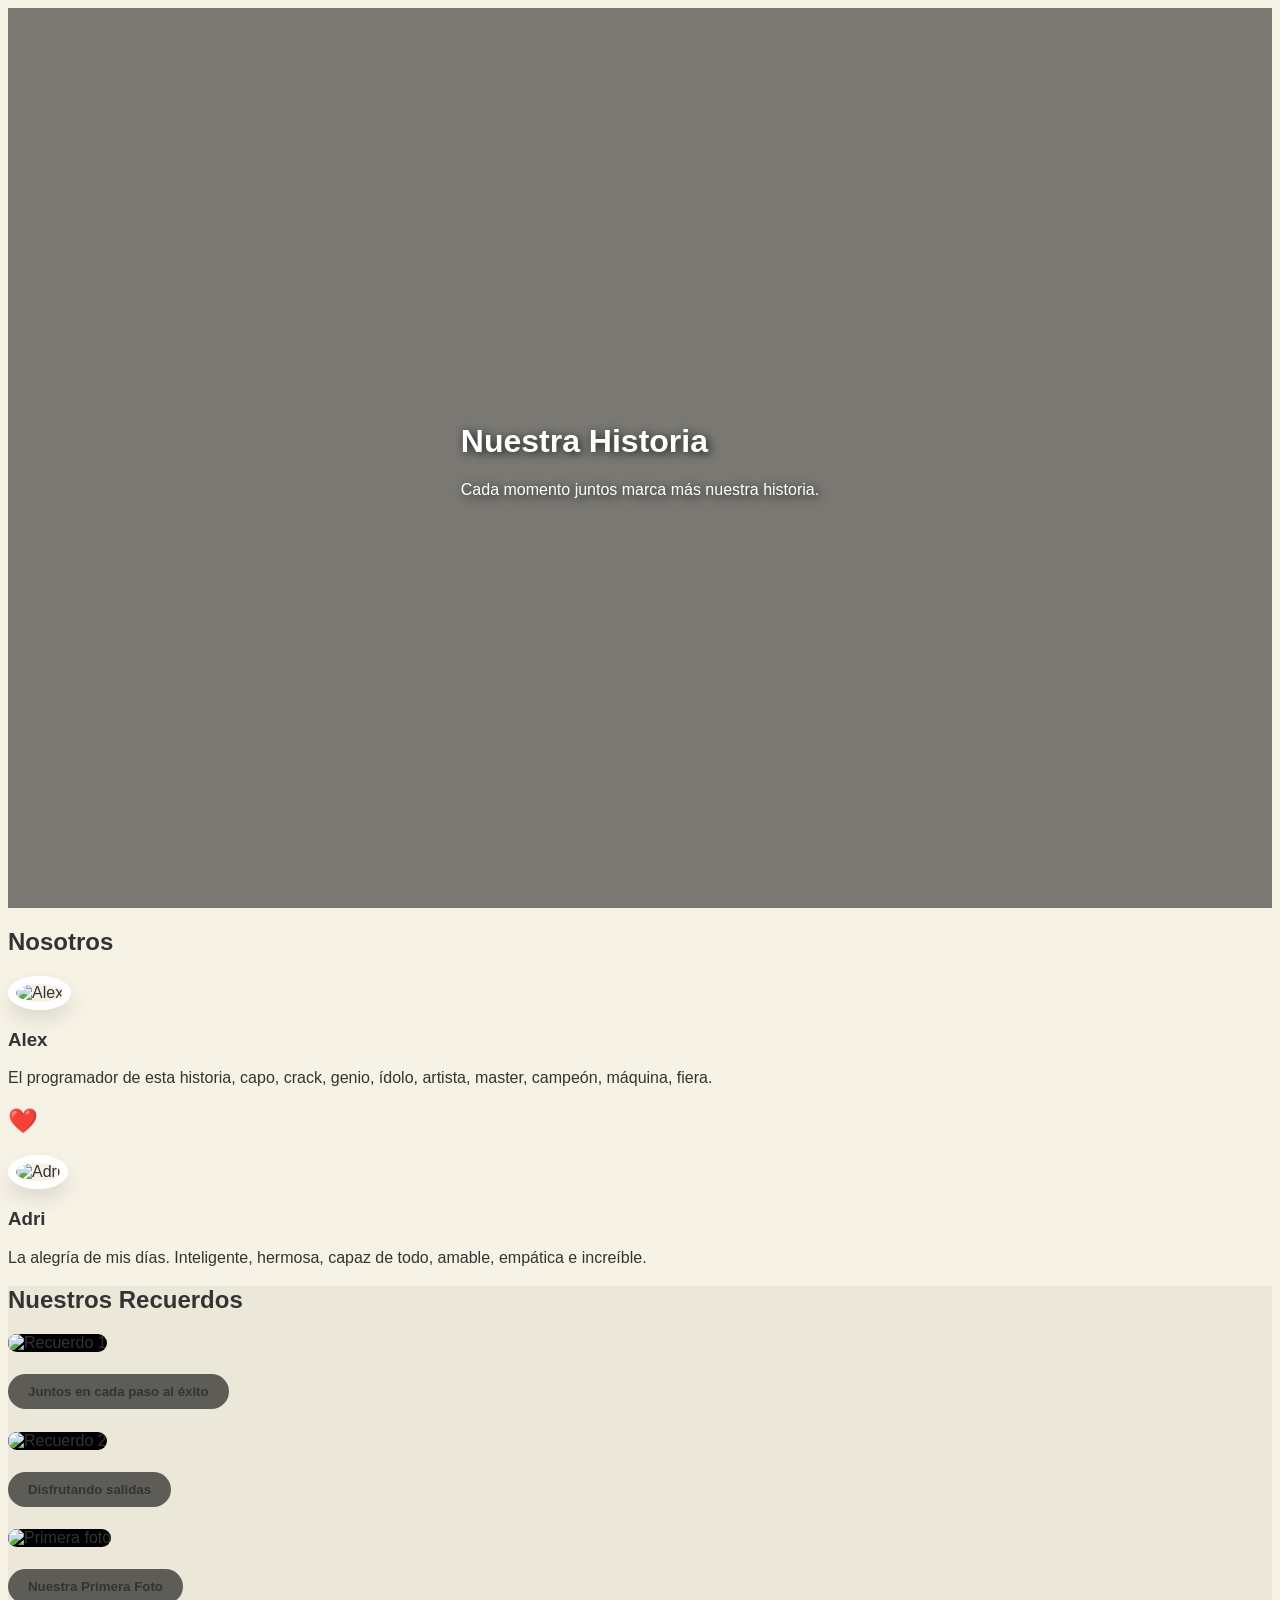
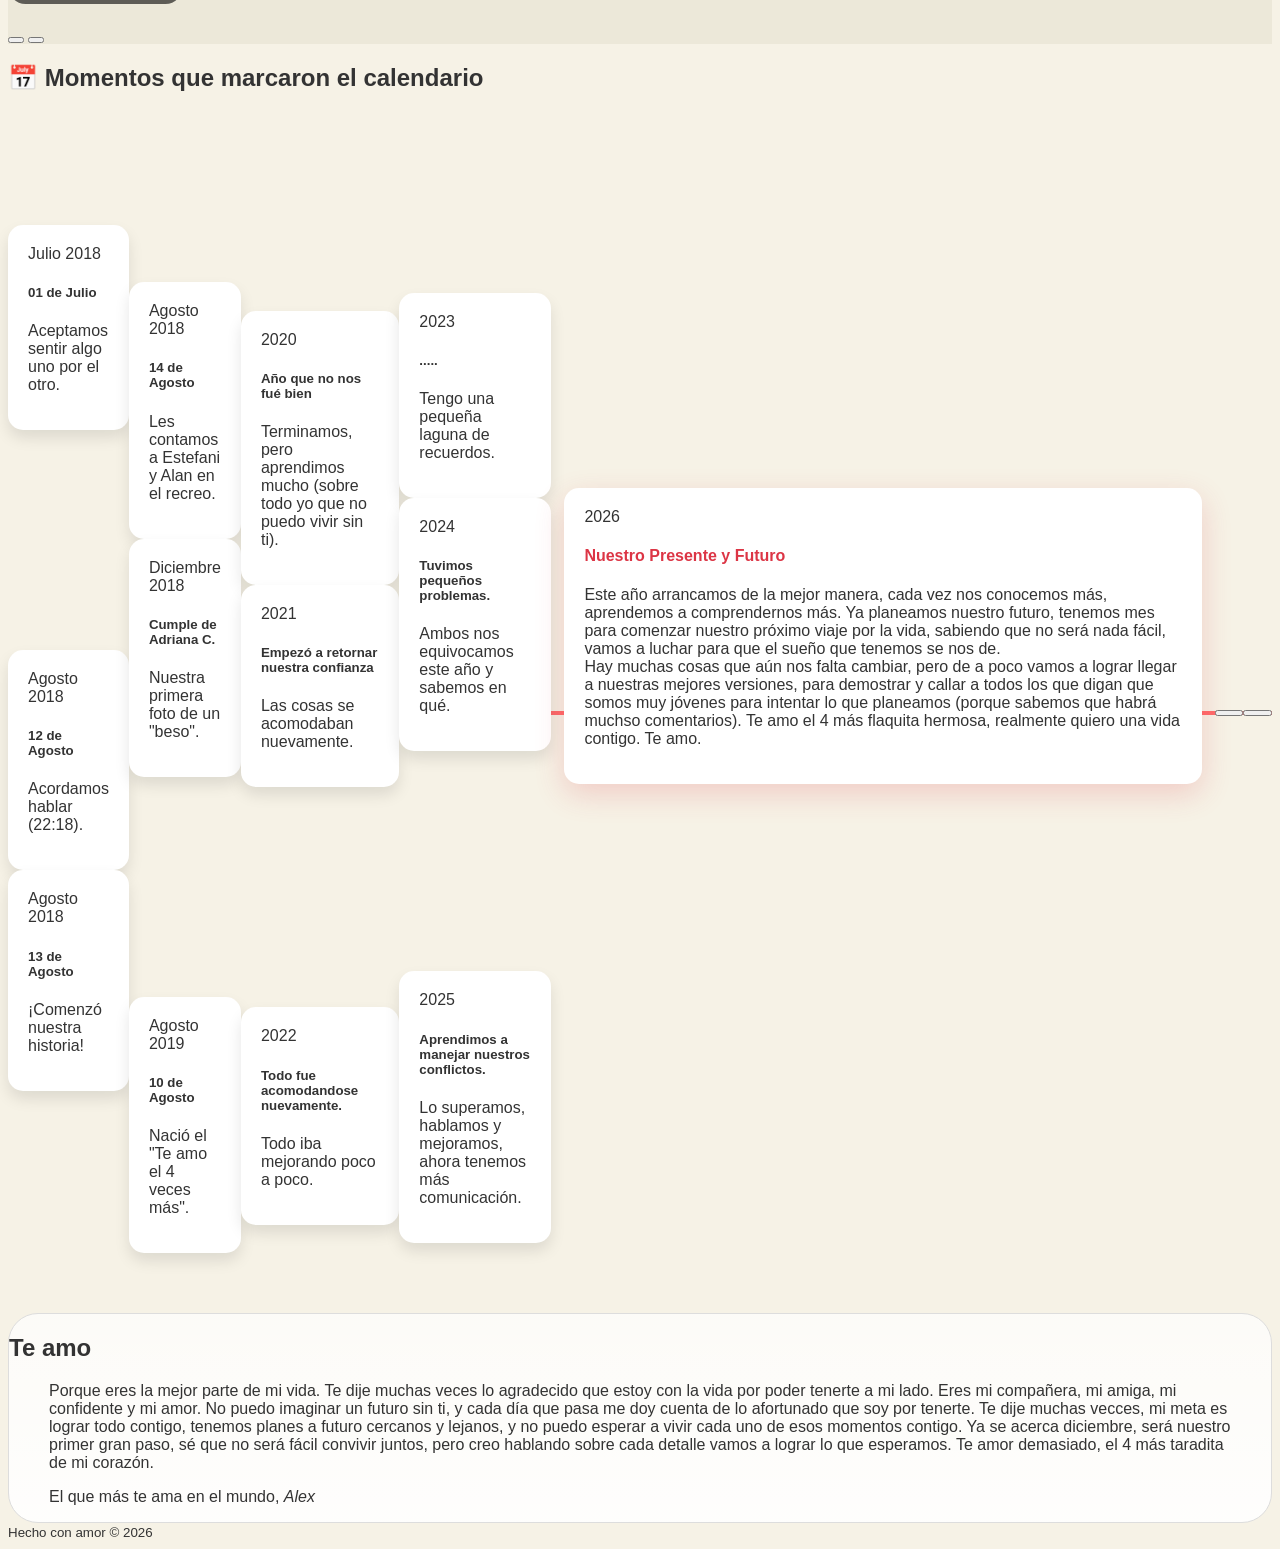
==== amor.html @ c2f92ced "Add files via upload" ====
<!DOCTYPE html>
<html lang="es">
<head>
    <meta charset="UTF-8">
    <meta name="viewport" content="width=device-width, initial-scale=1.0">
    <title>Nuestra Historia</title>
    <link rel="stylesheet" href="bootstrap/css/bootstrap.min.css">
    <link rel="stylesheet" href="main.css">
</head>
<body>
    <header class="hero-section">
        <div class="video-container">
            <video autoplay muted loop playsinline class="video-bg">
                <source src="fotos/portada/portada.mp4" type="video/mp4">
                Tu navegador no soporta video.
            </video>
            <div class="video-overlay"></div>
        </div>
        <div class="hero-content">
            <h1 class="display-2 fw-bold">Nuestra Historia</h1>
            <p class="lead fst-italic">Cada momento juntos marca más nuestra historia.</p>
        </div>
    </header>

    <section class="container py-5">
        <h2 class="text-center mb-5 font-monospace">Nosotros</h2>
        <div class="row text-center justify-content-center align-items-center">
            <div class="col-md-4 mb-4">
                <div class="profile-card">
                    <img src="fotos/alex.jpeg" class="profile-img mb-3" alt="Alex">
                    <h3>Alex</h3>
                    <p class="text-muted small px-3">El programador de esta historia, capo, crack, genio, ídolo, artista, master, campeón, máquina, fiera.</p>
                </div>
            </div>
            <div class="col-md-2 mb-4">
                <h1 class="display-4 text-danger animate-pulse">❤️</h1>
            </div>
            <div class="col-md-4 mb-4">
                <div class="profile-card">
                    <img src="fotos/adri.jpg" class="profile-img mb-3" alt="Adri">
                    <h3>Adri</h3>
                    <p class="text-muted small px-3">La alegría de mis días. Inteligente, hermosa, capaz de todo, amable, empática e increíble.</p>
                </div>
            </div>
        </div>
    </section>

    <section class="bg-recuerdos py-5"> 
        <div class="container">
            <h2 class="text-center mb-5">Nuestros Recuerdos</h2>
            <div id="carruselRecuerdos" class="carousel slide carousel-fade" data-bs-ride="carousel">
                <div class="carousel-inner">
                    <div class="carousel-item active">
                        <img src="fotos/1.jpg" class="image-recuerdo" alt="Recuerdo 1">
                        <div class="carousel-caption">
                            <h5 class="bg-dark-custom">Juntos en cada paso al éxito</h5>
                        </div>
                    </div>
                    <div class="carousel-item">
                        <img src="fotos/2.png" class="image-recuerdo" alt="Recuerdo 2">
                        <div class="carousel-caption">
                            <h5 class="bg-dark-custom">Disfrutando salidas</h5>
                        </div>
                    </div>
                    <div class="carousel-item">
                        <img src="fotos/primera-foto.jpeg" class="image-recuerdo" alt="Primera foto">
                        <div class="carousel-caption">
                            <h5 class="bg-dark-custom">Nuestra Primera Foto</h5>
                        </div>
                    </div>
                </div>
                <button class="carousel-control-prev" type="button" data-bs-target="#carruselRecuerdos" data-bs-slide="prev">
                    <span class="carousel-control-prev-icon p-3 bg-dark rounded-circle"></span>
                </button>
                <button class="carousel-control-next" type="button" data-bs-target="#carruselRecuerdos" data-bs-slide="next">
                    <span class="carousel-control-next-icon p-3 bg-dark rounded-circle"></span>
                </button>
            </div>
        </div>
    </section>

    <section class="container py-5 overflow-hidden">
        <h2 class="text-center mb-5">📅 Momentos que marcaron el calendario</h2>
        
        <div id="timelineCarousel" class="carousel slide" data-bs-ride="false">
            <div class="carousel-inner timeline-horizontal">
                <div class="timeline-line-bg"></div>

                <div class="carousel-item active">
                    <div class="row text-center">
                        <div class="col-md-4 timeline-node">
                            <div class="timeline-card card-up">
                                <span class="badge bg-danger mb-2">Julio 2018</span>
                                <h5>01 de Julio</h5>
                                <p>Aceptamos sentir algo uno por el otro.</p>
                            </div>
                        </div>
                        <div class="col-md-4 timeline-node">
                            <div class="timeline-card card-down">
                                <span class="badge bg-danger mb-2">Agosto 2018</span>
                                <h5>12 de Agosto</h5>
                                <p>Acordamos hablar (22:18).</p>
                            </div>
                        </div>
                        <div class="col-md-4 timeline-node">
                            <div class="timeline-card card-up">
                                <span class="badge bg-danger mb-2">Agosto 2018</span>
                                <h5>13 de Agosto</h5>
                                <p>¡Comenzó nuestra historia!</p>
                            </div>
                        </div>
                    </div>
                </div>

                <div class="carousel-item">
                    <div class="row text-center">
                        <div class="col-md-4 timeline-node">
                            <div class="timeline-card card-down">
                                <span class="badge bg-danger mb-2">Agosto 2018</span>
                                <h5>14 de Agosto</h5>
                                <p>Les contamos a Estefani y Alan en el recreo.</p>
                            </div>
                        </div>
                        <div class="col-md-4 timeline-node">
                            <div class="timeline-card card-up">
                                <span class="badge bg-danger mb-2">Diciembre 2018</span>
                                <h5>Cumple de Adriana C.</h5>
                                <p>Nuestra primera foto de un "beso".</p>
                            </div>
                        </div>
                        <div class="col-md-4 timeline-node">
                            <div class="timeline-card card-down">
                                <span class="badge bg-danger mb-2">Agosto 2019</span>
                                <h5>10 de Agosto</h5>
                                <p>Nació el "Te amo el 4 veces más".</p>
                            </div>
                        </div>
                    </div>
                </div>

                <div class="carousel-item">
                    <div class="row text-center">
                        <div class="col-md-4 timeline-node">
                            <div class="timeline-card card-down">
                                <span class="badge bg-danger mb-2">2020</span>
                                <h5>Año que no nos fué bien</h5>
                                <p>Terminamos, pero aprendimos mucho (sobre todo yo que no puedo vivir sin ti).</p>
                            </div>
                        </div>
                        <div class="col-md-4 timeline-node">
                            <div class="timeline-card card-up">
                                <span class="badge bg-danger mb-2">2021</span>
                                <h5>Empezó a retornar nuestra confianza</h5>
                                <p>Las cosas se acomodaban nuevamente.</p>
                            </div>
                        </div>
                        <div class="col-md-4 timeline-node">
                            <div class="timeline-card card-down">
                                <span class="badge bg-danger mb-2">2022</span>
                                <h5>Todo fue acomodandose nuevamente.</h5>
                                <p>Todo iba mejorando poco a poco.</p>
                            </div>
                        </div>
                    </div>
                </div>

                <div class="carousel-item">
                    <div class="row text-center">
                        <div class="col-md-4 timeline-node">
                            <div class="timeline-card card-down">
                                <span class="badge bg-danger mb-2">2023</span>
                                <h5>.....</h5>
                                <p>Tengo una pequeña laguna de recuerdos.</p>
                            </div>
                        </div>
                        <div class="col-md-4 timeline-node">
                            <div class="timeline-card card-up">
                                <span class="badge bg-danger mb-2">2024</span>
                                <h5>Tuvimos pequeños problemas.</h5>
                                <p>Ambos nos equivocamos este año y sabemos en qué.</p>
                            </div>
                        </div>
                        <div class="col-md-4 timeline-node">
                            <div class="timeline-card card-down">
                                <span class="badge bg-danger mb-2">2025</span>
                                <h5>Aprendimos a manejar nuestros conflictos.</h5>
                                <p>Lo superamos, hablamos y mejoramos, ahora tenemos más comunicación.</p>
                            </div>
                        </div>
                    </div>
                </div>

                <div class="carousel-item">
    <div class="row justify-content-center text-center align-items-center" style="min-height: 450px;">
        <div class="col-md-10 timeline-node">
            <div class="timeline-card card-up highlight-2026">
                <span class="badge bg-danger mb-3 p-2 px-3">2026</span>
                <h4 class="fw-bold">Nuestro Presente y Futuro</h4>
                <p class="lead mt-3 px-md-5">
                    Este año arrancamos de la mejor manera, cada vez nos conocemos más, aprendemos a comprendernos más.
                    Ya planeamos nuestro futuro, tenemos mes para comenzar nuestro próximo viaje por la vida, sabiendo que 
                    no será nada fácil, vamos a luchar para que el sueño que tenemos se nos de. <br>
                    Hay muchas cosas que aún nos falta cambiar, pero de a poco vamos a lograr llegar a nuestras mejores versiones,
                    para demostrar y callar a todos los que digan que somos muy jóvenes para intentar lo que planeamos (porque sabemos que 
                    habrá muchso comentarios). Te amo el 4 más flaquita hermosa, realmente quiero una vida contigo. Te amo.
                </p>
            </div>
        </div>
    </div>
</div>

            <button class="carousel-control-prev custom-nav" type="button" data-bs-target="#timelineCarousel" data-bs-slide="prev">
                <span class="carousel-control-prev-icon bg-dark rounded-circle p-3"></span>
            </button>
            <button class="carousel-control-next custom-nav" type="button" data-bs-target="#timelineCarousel" data-bs-slide="next">
                <span class="carousel-control-next-icon bg-dark rounded-circle p-3"></span>
            </button>
        </div>
    </section>

    <section class="detalle py-5 my-5 container">
        <div class="row justify-content-center">
            <div class="col-md-8 text-center py-4">
                <h2 class="mb-4">Te amo</h2>
                <blockquote class="blockquote px-4">
                    <p class="fs-5 fst-italic">
                        Porque eres la mejor parte de mi vida. Te dije muchas veces lo agradecido que estoy con la vida por poder tenerte a mi lado.
                        Eres mi compañera, mi amiga, mi confidente y mi amor. No puedo imaginar un futuro sin ti, y cada día que pasa me doy cuenta de lo afortunado que soy por tenerte.
                        Te dije muchas vecces, mi meta es lograr todo contigo, tenemos planes a futuro cercanos y lejanos, y no puedo esperar a vivir cada uno de esos momentos contigo.
                        Ya se acerca diciembre, será nuestro primer gran paso, sé que no será fácil convivir juntos, pero creo hablando sobre cada detalle vamos a lograr lo que esperamos.
                        Te amor demasiado, el 4 más taradita de mi corazón.
                    </p>
                    <footer class="blockquote-footer mt-2">El que más te ama en el mundo, <cite>Alex</cite></footer>
                </blockquote>
            </div>
        </div>
    </section>

    <footer class="py-4 text-center text-muted border-top">
        <small>Hecho con amor &copy; 2026</small>
    </footer>

    <script src="bootstrap/js/bootstrap.bundle.min.js"></script>
</body>
</html>
---- main.css ----
/* GENERAL */
body {
    background-color: #f6f2e6;
    font-family: 'Segoe UI', Tahoma, Geneva, Verdana, sans-serif;
    color: #333;
    overflow-x: hidden;
}

/* HERO VIDEO */
.hero-section {
    position: relative;
    height: 100vh;
    overflow: hidden;
    display: flex;
    align-items: center;
    justify-content: center;
    color: white;
}

.video-container {
    position: absolute;
    top: 0; left: 0; width: 100%; height: 100%;
}

.video-bg {
    width: 100%; height: 100%; object-fit: cover;
}

.video-overlay {
    position: absolute;
    top: 0; left: 0; width: 100%; height: 100%;
    background: rgba(0, 0, 0, 0.5);
}

.hero-content {
    position: relative;
    z-index: 10;
    text-shadow: 2px 2px 10px rgba(0,0,0,0.8);
}

/* PERFILES */
.profile-img {
    width: 180px; height: 180px;
    object-fit: cover;
    border-radius: 50%;
    border: 8px solid #fff;
    box-shadow: 0 10px 20px rgba(0,0,0,0.1);
    transition: transform 0.3s ease;
}

.profile-card:hover .profile-img {
    transform: scale(1.05);
}

/* CARRUSEL RECUERDOS */
.bg-recuerdos {
    background-color: rgba(146, 148, 98, 0.1);
}

.image-recuerdo {
    height: 500px;
    width: 100%;
    object-fit: contain;
    border-radius: 15px;
    background: #000; /* Fondo negro para fotos verticales */
}

.bg-dark-custom {
    background: rgba(0, 0, 0, 0.6);
    display: inline-block;
    padding: 10px 20px;
    border-radius: 30px;
}

/* TIMELINE HORIZONTAL CORREGIDO */
.timeline-container {
    position: relative;
    padding: 40px 0;
}

.timeline-line {
    position: absolute;
    top: 50%;
    left: 0;
    width: 100%;
    height: 4px;
    background: #dc3545;
    z-index: 1;
}

.timeline-card {
    background: white;
    padding: 20px;
    border-radius: 15px;
    position: relative;
    z-index: 2;
    box-shadow: 0 5px 15px rgba(0,0,0,0.1);
    transition: 0.3s;
}

@media (min-width: 768px) {
    .card-up { margin-bottom: 100px; }
    .card-down { margin-top: 100px; }
}

/* CARTA FINAL */
.detalle {
    background: linear-gradient(rgba(255, 255, 255, 0.7), rgba(255, 255, 255, 0.9)), 
                url('fotos/portada.jpeg') center/cover;
    border-radius: 30px;
    border: 1px solid #ddd;
}

/* ANIMACIONES */
.animate-pulse {
    animation: pulse 1.5s infinite;
}

@keyframes pulse {
    0% { transform: scale(1); }
    50% { transform: scale(1.2); }
    100% { transform: scale(1); }
}

/* TIMELINE HORIZONTAL DENTRO DE CARRUSEL */
.timeline-horizontal {
    position: relative;
    padding: 80px 0; /* Espacio para que las tarjetas no se corten */
    min-height: 450px;
}

/* La línea roja fija que atraviesa todo el carrusel */
.timeline-line-bg {
    position: absolute;
    top: 50%;
    left: 0;
    width: 100%;
    height: 4px;
    background: #ff6b6b;
    z-index: 0; /* Por detrás de todo */
    transform: translateY(-50%);
}

.timeline-node {
    position: relative;
    z-index: 2;
    display: flex;
    justify-content: center;
    align-items: center;
}

/* El punto circular en la línea para cada hito */
.timeline-node::after {
    content: '';
    position: absolute;
    top: 50%;
    left: 50%;
    width: 20px;
    height: 20px;
    background: #ff6b6b;
    border: 4px solid #f6f2e6; /* Color del fondo del body para que parezca un hueco */
    border-radius: 50%;
    transform: translate(-50%, -50%);
    z-index: 1;
}

.timeline-card {
    background: white;
    padding: 20px;
    border-radius: 15px;
    box-shadow: 0 8px 15px rgba(0,0,0,0.1);
    transition: transform 0.3s ease;
    display: inline-block;
    width: 90%;
}

/* Efecto Zig-Zag */
@media (min-width: 768px) {
    .card-up { margin-bottom: 110px; }
    .card-down { margin-top: 110px; }
}

/* Flechas de navegación del timeline */
.custom-nav {
    width: 5%;
    z-index: 10;
}

/* Ajuste para móviles: las tarjetas se apilan y la línea desaparece para que se vea bien */
@media (max-width: 767px) {
    .timeline-line-bg { display: none; }
    .timeline-node::after { display: none; }
    .card-up, .card-down { margin: 10px 0; width: 100%; }
    .timeline-horizontal { min-height: auto; padding: 20px 0; }
}

/* Tarjeta destacada 2026 */
.highlight-2026 {
    margin-bottom: 140px !important; /* La aleja de la línea para que no la tape */
    box-shadow: 0 10px 30px rgba(220, 53, 69, 0.2) !important;
}

.highlight-2026 h4 {
    color: #dc3545;
}

/* Ajuste para que en móvil el texto largo sea cómodo de leer */
@media (max-width: 767px) {
    .timeline-line-bg, .timeline-node::after {
        display: none;
    }
    .timeline-horizontal {
        min-height: auto;
    }
    .highlight-2026 {
        margin-bottom: 0 !important;
    }
}

/* Asegura que el contenedor del carrusel tenga altura suficiente para textos largos */
.timeline-horizontal {
    position: relative;
    padding: 60px 0;
    min-height: 550px; /* Un poco más de altura para el texto del 2026 */
    display: flex;
    align-items: center;
}
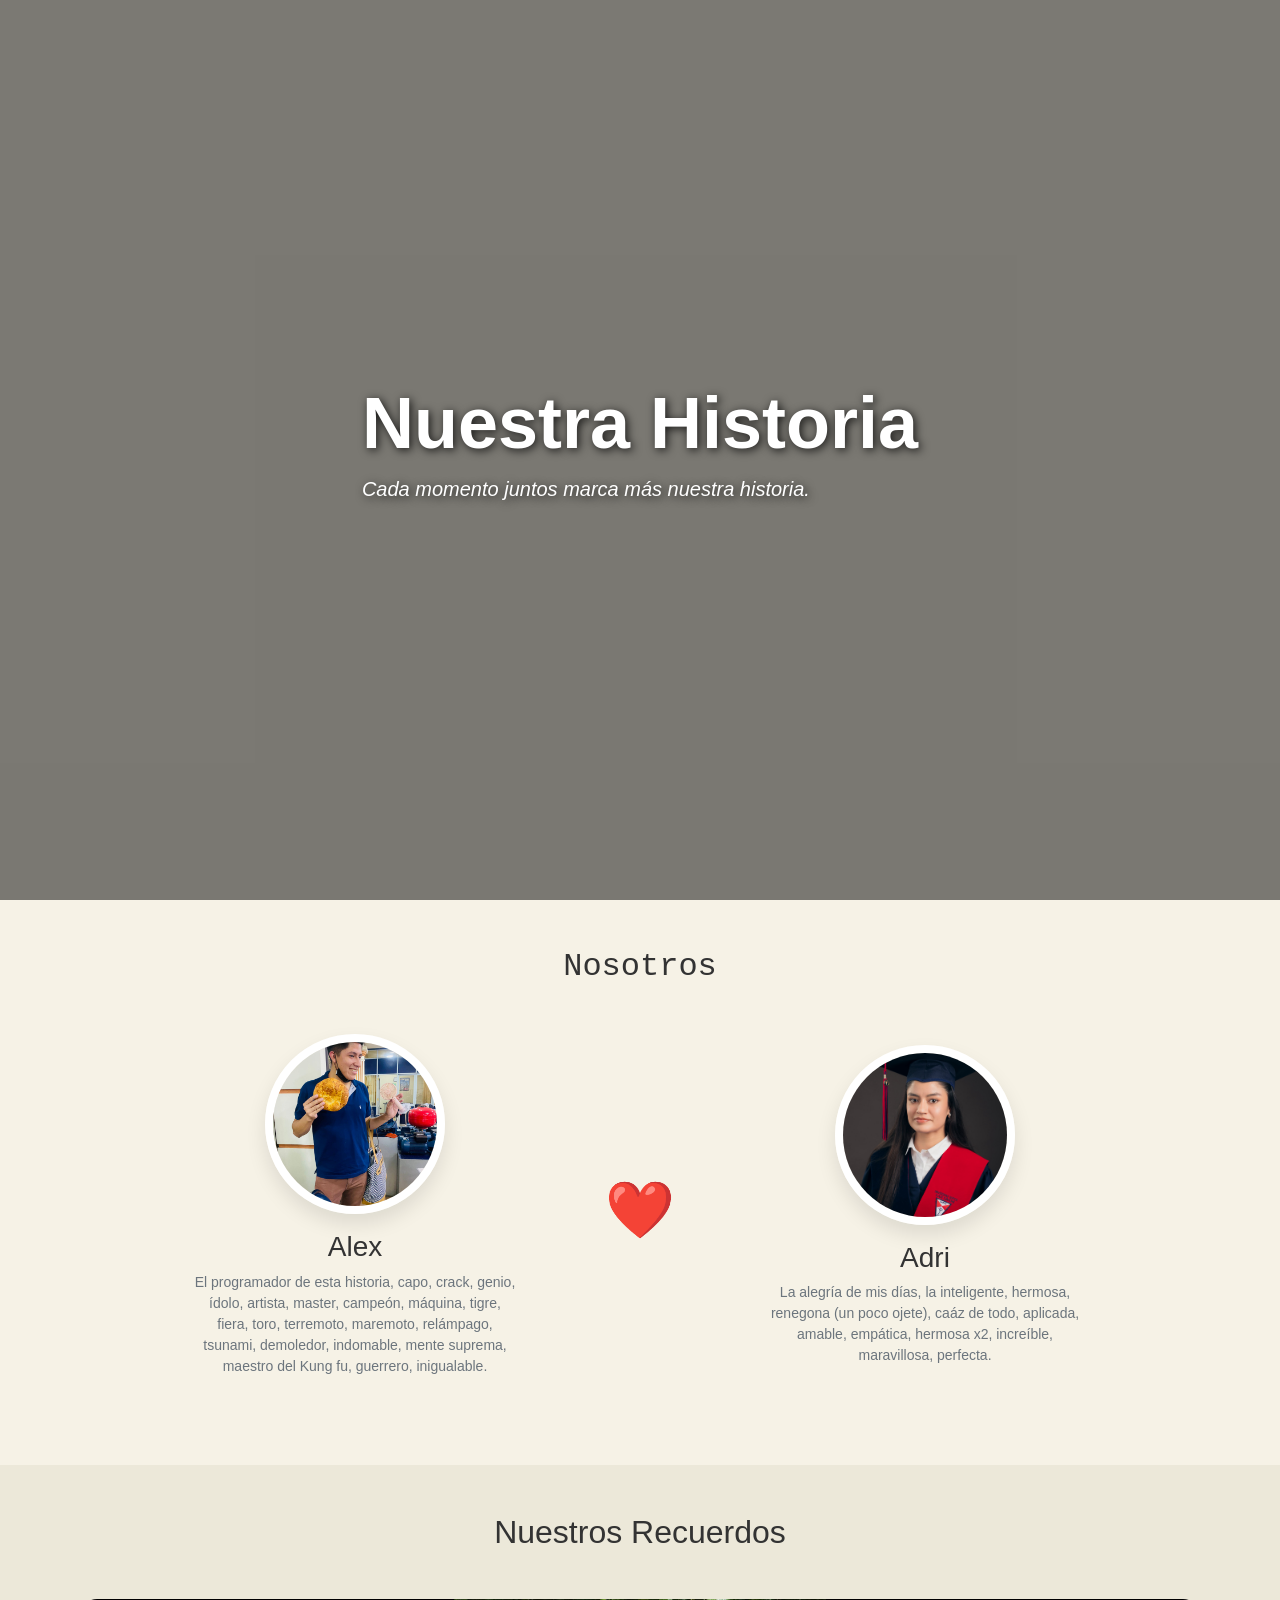
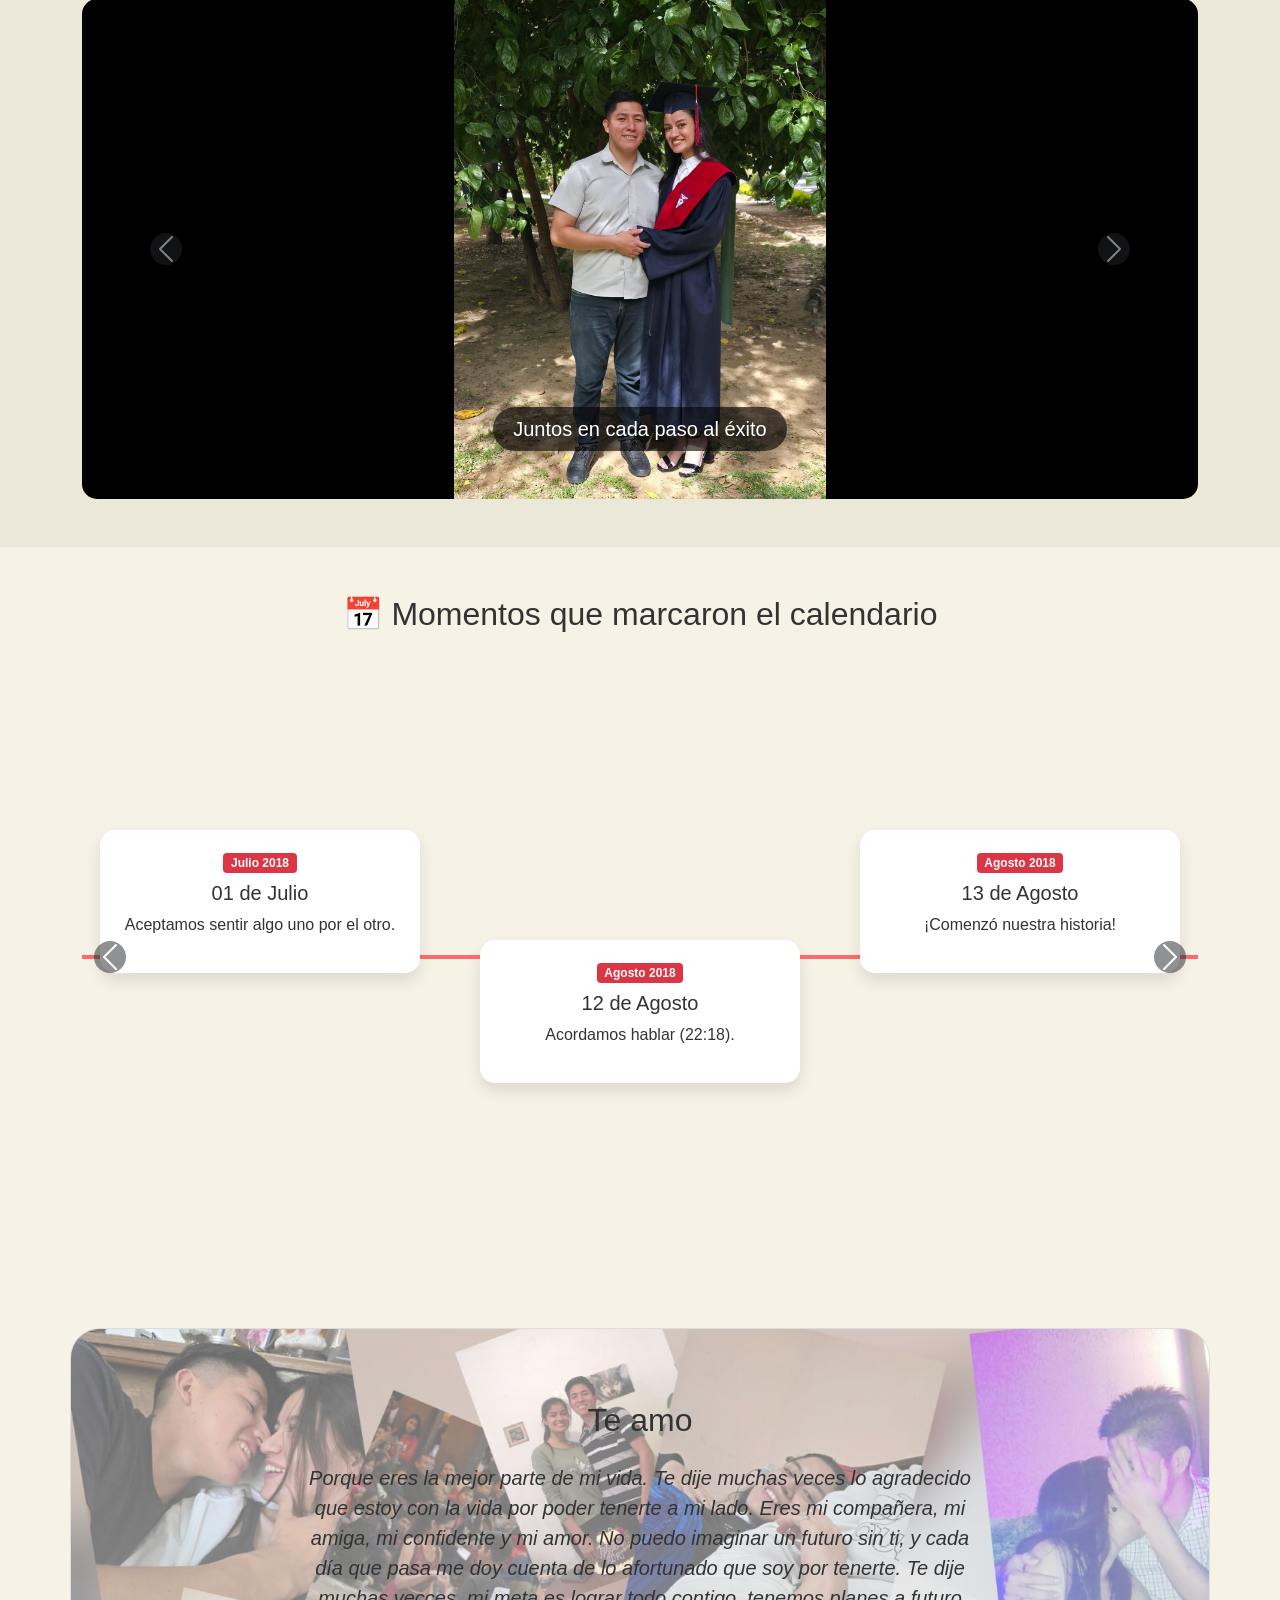
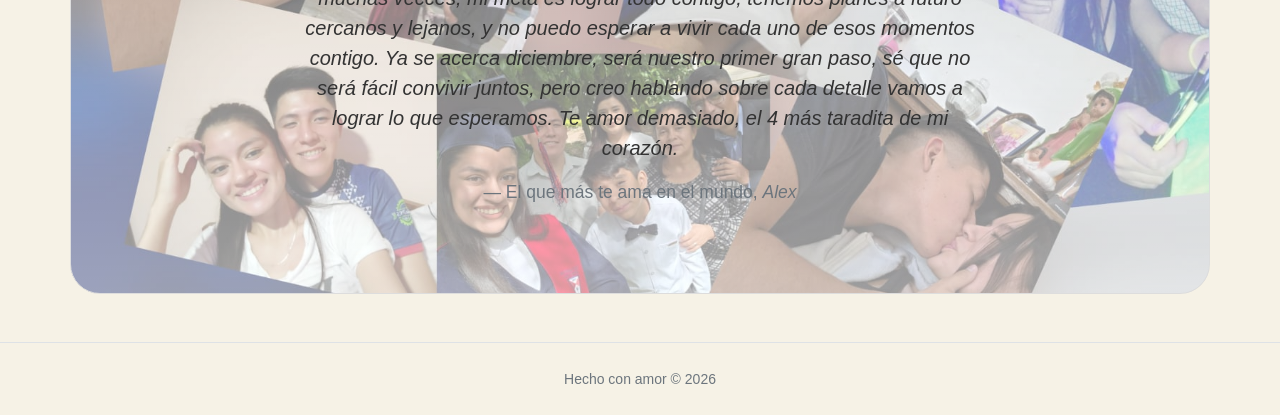
==== commit c9ce8021: "amor" ====
--- a/amor.html
+++ b/amor.html
@@ -29,7 +29,11 @@
                 <div class="profile-card">
                     <img src="fotos/alex.jpeg" class="profile-img mb-3" alt="Alex">
                     <h3>Alex</h3>
-                    <p class="text-muted small px-3">El programador de esta historia, capo, crack, genio, ídolo, artista, master, campeón, máquina, fiera.</p>
+                    <p class="text-muted small px-3">
+                        El programador de esta historia, capo, crack, genio, ídolo, artista, 
+                        master, campeón, máquina, tigre, fiera, toro, terremoto, maremoto, relámpago, 
+                        tsunami, demoledor, indomable, mente suprema, maestro del Kung fu, guerrero, inigualable.
+                    </p>
                 </div>
             </div>
             <div class="col-md-2 mb-4">
@@ -39,7 +43,10 @@
                 <div class="profile-card">
                     <img src="fotos/adri.jpg" class="profile-img mb-3" alt="Adri">
                     <h3>Adri</h3>
-                    <p class="text-muted small px-3">La alegría de mis días. Inteligente, hermosa, capaz de todo, amable, empática e increíble.</p>
+                    <p class="text-muted small px-3">
+                        La alegría de mis días, la inteligente, hermosa, renegona (un poco ojete),
+                        caáz de todo, aplicada, amable, empática, hermosa x2, increíble, maravillosa, perfecta.
+                    </p>
                 </div>
             </div>
         </div>
@@ -242,4 +249,4 @@
 
     <script src="bootstrap/js/bootstrap.bundle.min.js"></script>
 </body>
-</html>+</html>
--- a/main.css
+++ b/main.css
@@ -105,7 +105,7 @@
 
 /* CARTA FINAL */
 .detalle {
-    background: linear-gradient(rgba(255, 255, 255, 0.7), rgba(255, 255, 255, 0.9)), 
+    background: linear-gradient(rgba(255, 255, 255, 0.4), rgba(255, 255, 255, 0.6)), 
                 url('fotos/portada.jpeg') center/cover;
     border-radius: 30px;
     border: 1px solid #ddd;
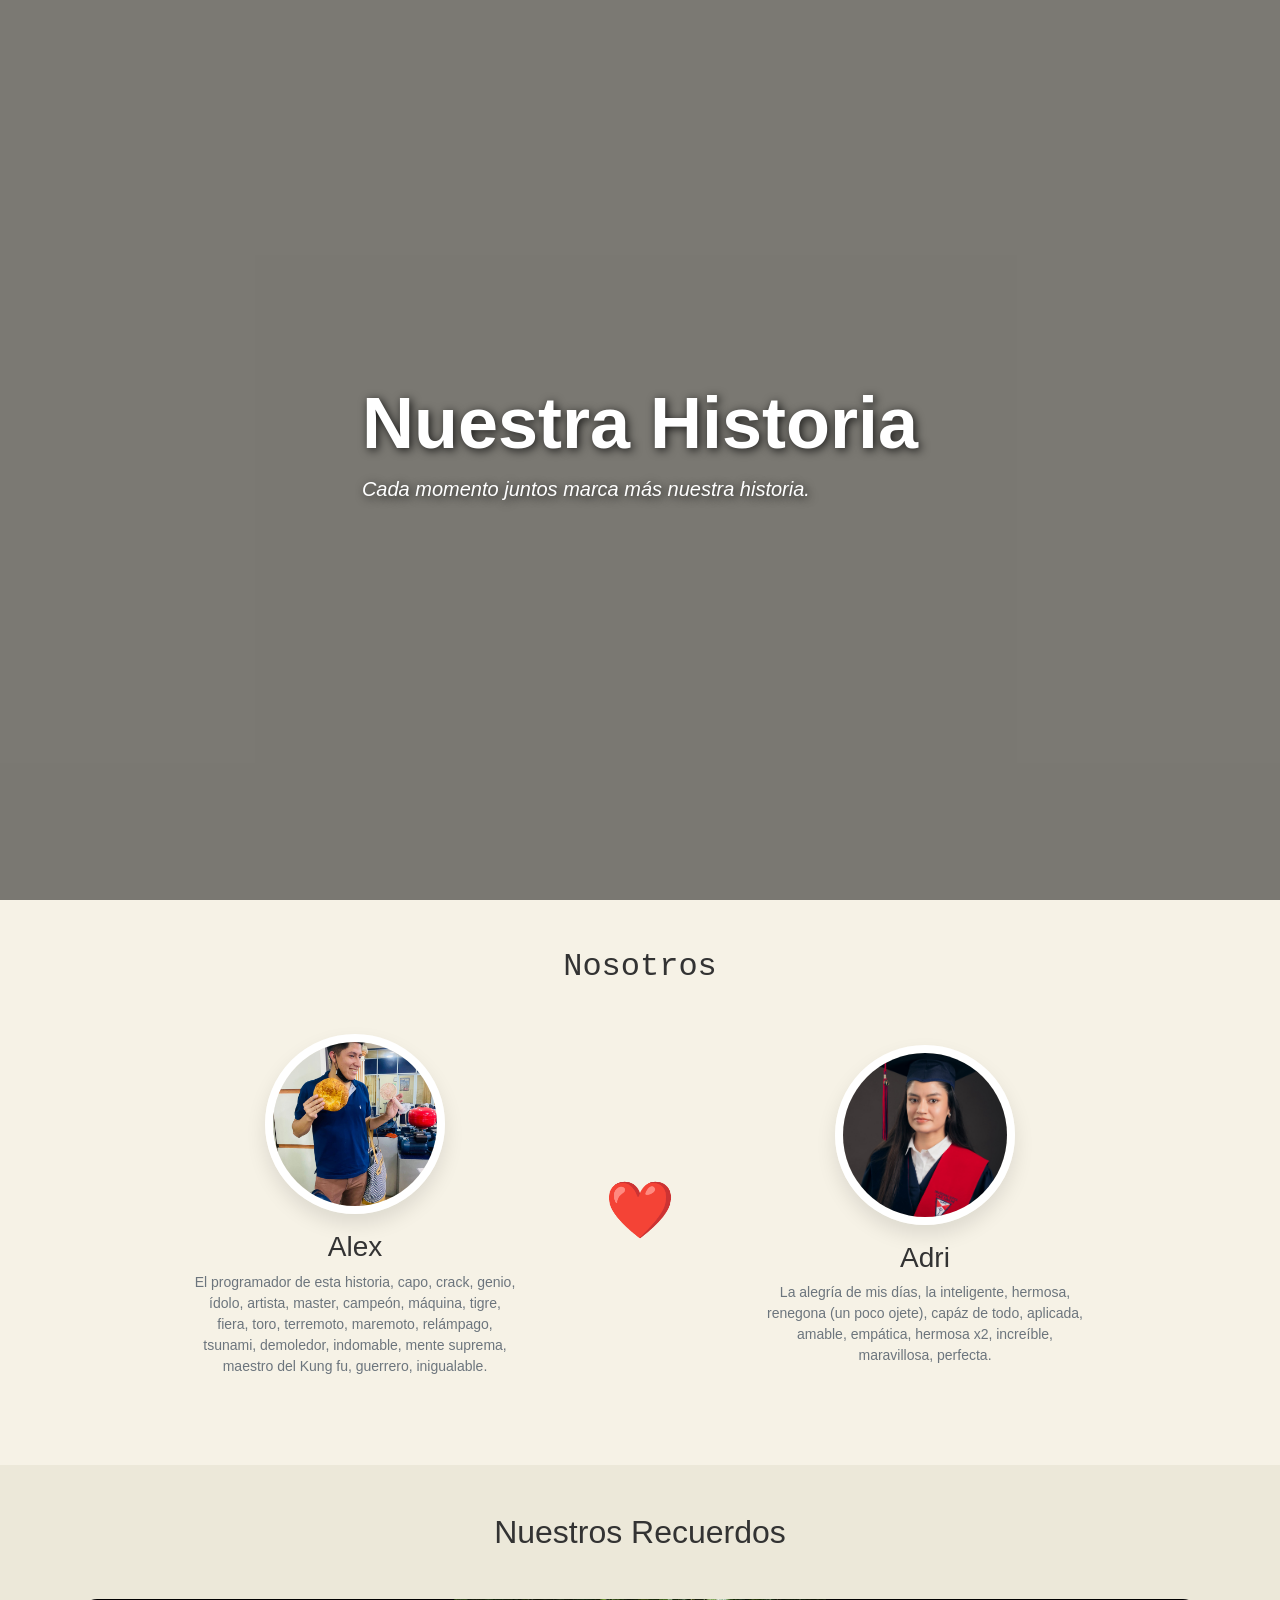
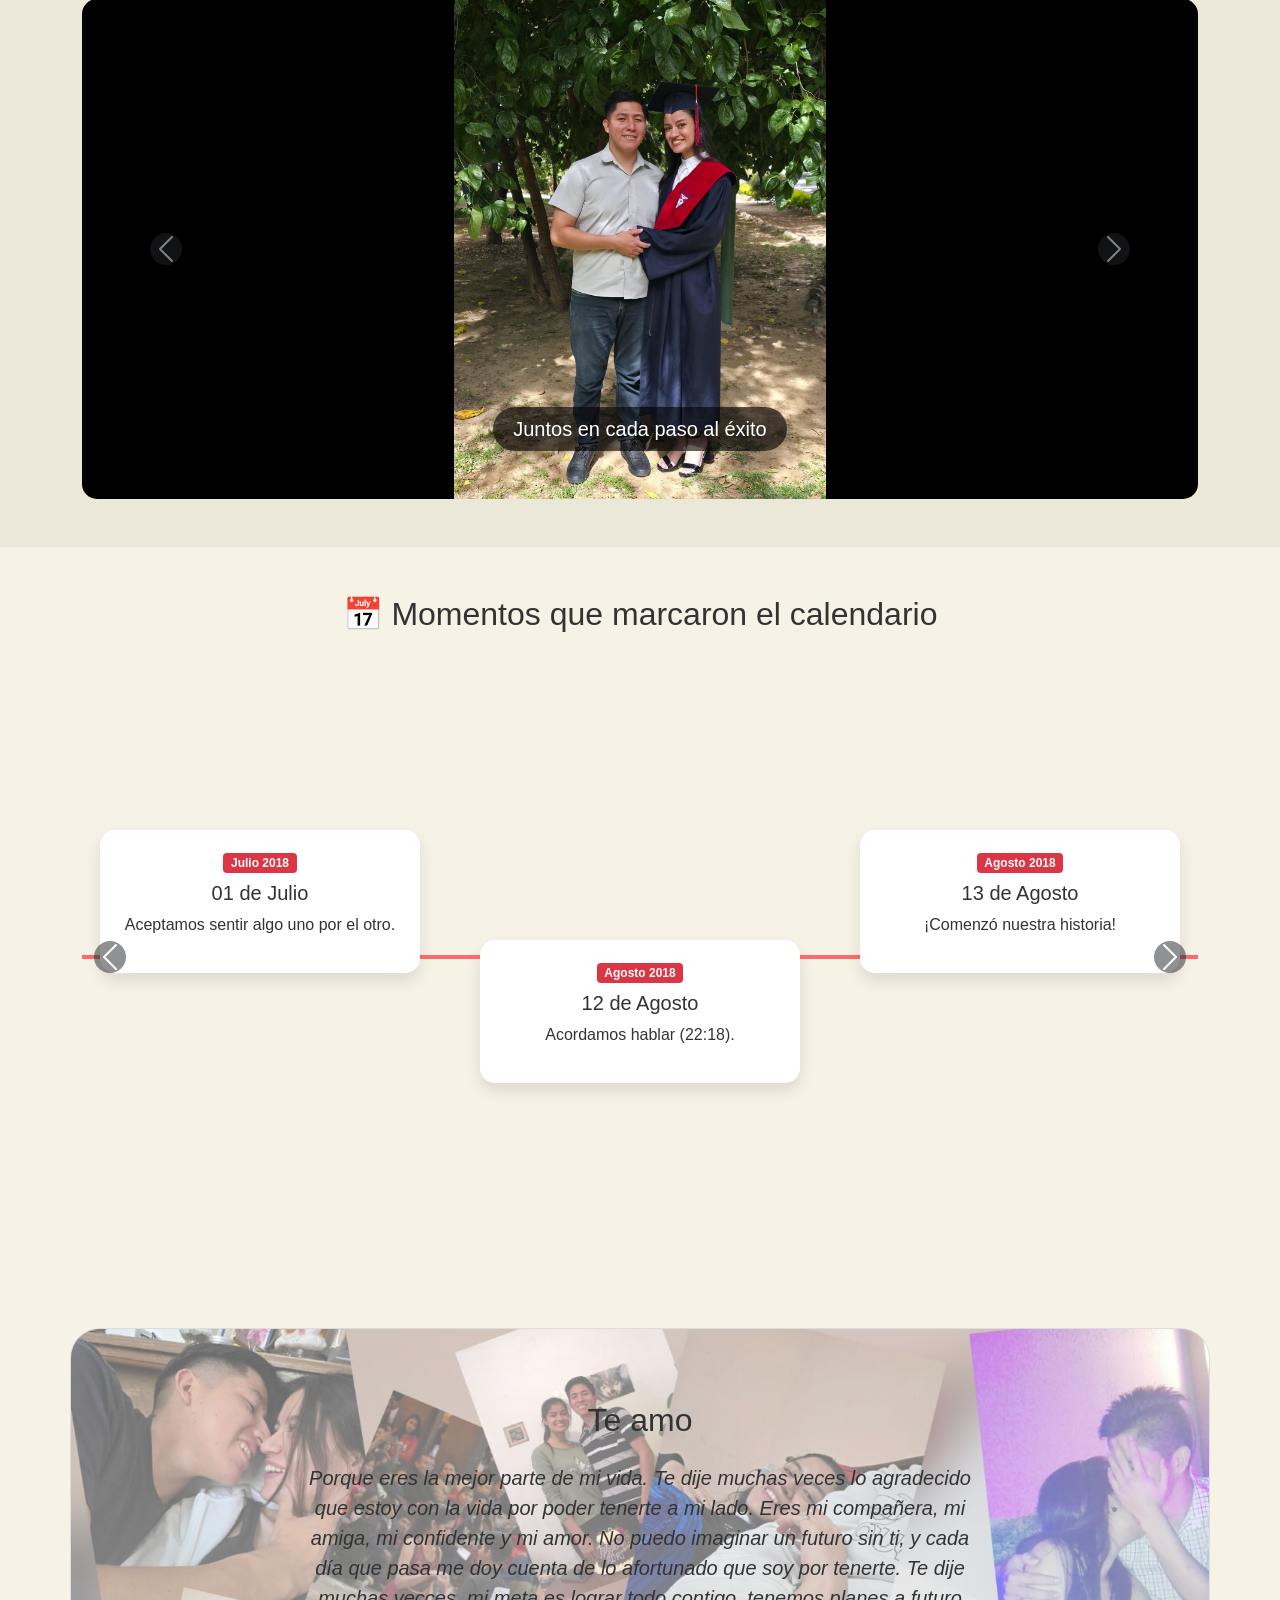
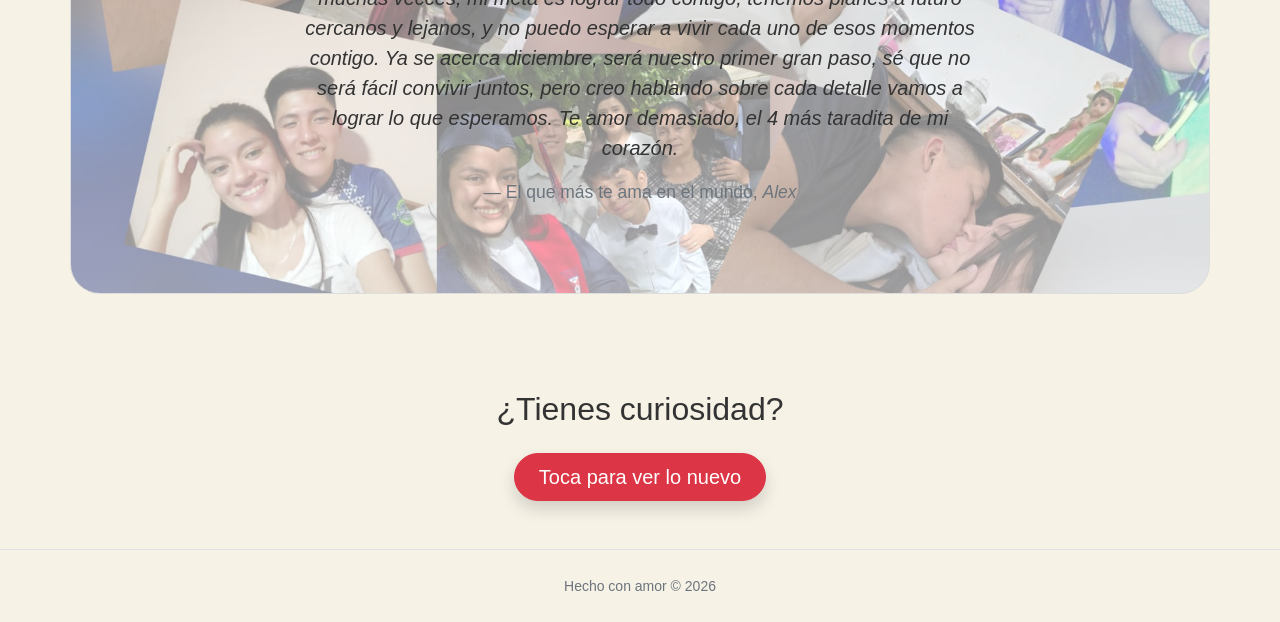
==== commit 398853f6: "new section" ====
--- a/amor.html
+++ b/amor.html
@@ -45,7 +45,7 @@
                     <h3>Adri</h3>
                     <p class="text-muted small px-3">
                         La alegría de mis días, la inteligente, hermosa, renegona (un poco ojete),
-                        caáz de todo, aplicada, amable, empática, hermosa x2, increíble, maravillosa, perfecta.
+                        capáz de todo, aplicada, amable, empática, hermosa x2, increíble, maravillosa, perfecta.
                     </p>
                 </div>
             </div>
@@ -242,6 +242,17 @@
             </div>
         </div>
     </section>
+    
+    <section class="container text-center py-5">
+        <div class="row justify-content-center">
+            <div class="col-md-8">
+                <h2 class="mb-4">¿Tienes curiosidad?</h2>
+                <a href="anillo.html" class="btn btn-danger btn-lg px-4 py-2 shadow rounded-pill">
+                    Toca para ver lo nuevo
+                </a>
+            </div>
+        </div>
+    </section>
 
     <footer class="py-4 text-center text-muted border-top">
         <small>Hecho con amor &copy; 2026</small>
